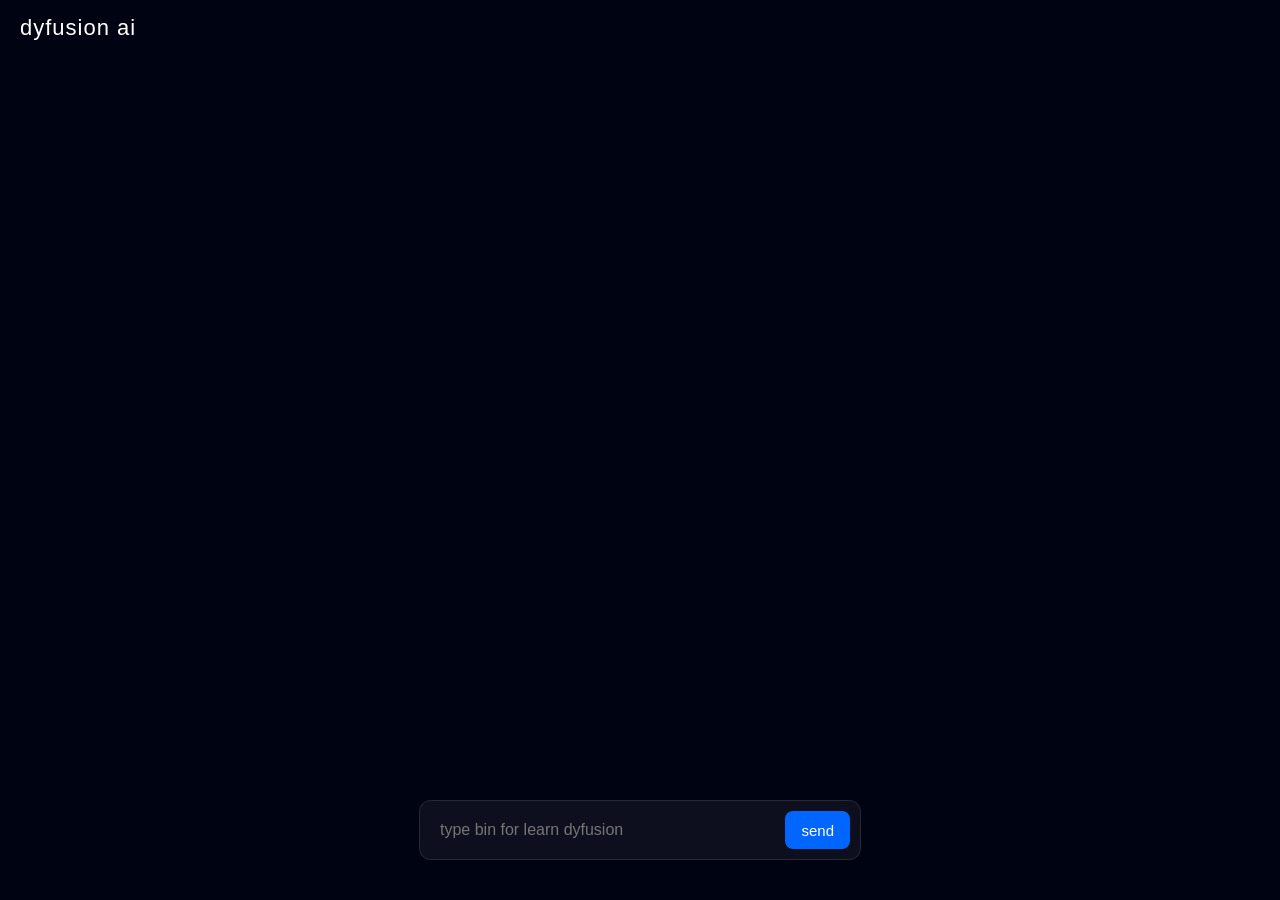
==== index.html @ c2d2248a "Update index.html" ====
<!DOCTYPE html>
<html lang="ru">
<head>
  <meta charset="UTF-8">
  <title>dyfusion</title>
  <style>
    html, body {
      margin: 0;
      height: 100%;
      background-color: #000312;
      overflow: hidden;
      font-family: 'Inter', sans-serif;
      color: white;
    }
    #logo {
      position: absolute;
      top: 15px;
      left: 20px;
      font-size: 22px;
      letter-spacing: 1px;
      color: #fff;
      user-select: none;
    }
    #scene-container {
      width: 100%;
      height: 70%;
      display: flex;
      justify-content: center;
      align-items: center;
    }
    #chatbox {
      position: absolute;
      bottom: 40px;
      left: 50%;
      transform: translateX(-50%);
      width: 420px;
      background: rgba(255,255,255,0.05);
      border: 1px solid rgba(255,255,255,0.1);
      border-radius: 12px;
      padding: 10px;
      display: flex;
      justify-content: space-between;
      backdrop-filter: blur(8px);
    }
    #chatbox input {
      flex: 1;
      background: transparent;
      border: none;
      outline: none;
      color: white;
      font-size: 16px;
      padding: 10px;
    }
    #chatbox button {
      background: #0066ff;
      border: none;
      border-radius: 8px;
      color: white;
      padding: 10px 16px;
      font-size: 15px;
      cursor: pointer;
      transition: background 0.2s;
    }
    #chatbox button:hover {
      background: #3385ff;
    }
  </style>
</head>
<body>
  <div id="logo">dyfusion ai</div>
  <div id="scene-container"></div>

  <div id="chatbox">
    <input id="userInput" type="text" placeholder="type bin for learn dyfusion"/>
    <button id="sendBtn">send</button>
  </div>

<script type="module">

let sendClicks = 0;

import * as THREE from "https://cdn.skypack.dev/three@0.136.0";

const container = document.getElementById('scene-container');
const scene = new THREE.Scene();

const camera = new THREE.PerspectiveCamera(
  45,
  window.innerWidth / (window.innerHeight * 0.7),
  0.1,
  1000
);
camera.position.z = 3;

const renderer = new THREE.WebGLRenderer({ antialias: true, alpha: true });
renderer.setSize(window.innerWidth, window.innerHeight * 0.7);
renderer.setPixelRatio(window.devicePixelRatio);
container.appendChild(renderer.domElement);

const sphereGeometry = new THREE.SphereGeometry(1, 64, 64);
const sphereMaterial = new THREE.MeshPhongMaterial({
  color: 0x2222ff,
  emissive: 0x111133,
  shininess: 80,
  specular: 0xffffff,
  transparent: true,
  opacity: 0.0,
  side: THREE.DoubleSide
});

const sphere = new THREE.Mesh(sphereGeometry, sphereMaterial);
scene.add(sphere);

const pointsGroup = new THREE.Group();
const colors = [0xff3333, 0xffcc33, 0x33ff66, 0x3399ff];
const pointGeom = new THREE.SphereGeometry(0.03, 8, 8);

for (let i = 0; i < 300; i++) {
  const phi = Math.random() * Math.PI;
  const theta = Math.random() * Math.PI * 2;
  const x = Math.sin(phi) * Math.cos(theta);
  const y = Math.sin(phi) * Math.sin(theta);
  const z = Math.cos(phi);
  const color = colors[Math.floor(Math.random() * colors.length)];
  const p = new THREE.Mesh(pointGeom, new THREE.MeshBasicMaterial({ color }));
  const radius = 1.02;
  p.position.set(x * radius, y * radius, z * radius);
  pointsGroup.add(p);
}
scene.add(pointsGroup);

scene.add(new THREE.PointLight(0xffffff, 1.5).position.set(2,3,4));
scene.add(new THREE.AmbientLight(0x404040));

function animate() {
  requestAnimationFrame(animate);
  sphere.rotation.y += 0.005;
  pointsGroup.rotation.y += 0.005;
  pointsGroup.rotation.x += 0.002;
  renderer.render(scene, camera);
}
animate();

window.addEventListener('resize', () => {
  camera.aspect = window.innerWidth / (window.innerHeight * 0.7);
  camera.updateProjectionMatrix();
  renderer.setSize(window.innerWidth, window.innerHeight * 0.7);
});


function chooseRandom(arr) {
  return arr[Math.floor(Math.random() * arr.length)];
}

const SEP = '\u0001';


class MarkovChain {
  constructor(stateSize = 8) {
    this.stateSize = stateSize;
    this.transitions = new Map();
    this.state = null;
  }
  tupleify(text) {
    if (this.stateSize >= text.length) throw new Error();
    const out = [];
    for (let i = 0; i <= text.length - this.stateSize - 1; i++) {
      const chunk = text.slice(i, i + this.stateSize + 1);
      const state = chunk.slice(0, -1);
      const next  = chunk.slice(1);
      out.push([state, next]);
    }
    return out;
  }
  update(text) {
    for (const [s, nxt] of this.tupleify(text)) {
      const k = String(s);
      if (!this.transitions.has(k)) this.transitions.set(k, []);
      this.transitions.get(k).push(nxt);
    }
  }
  next() {
    let possible;
    if (!this.state || !this.transitions.has(String(this.state)))
      possible = Array.from(this.transitions.keys());
    else
      possible = this.transitions.get(String(this.state));
    const chosen = chooseRandom(possible);
    if (!chosen) return null;
    this.state = chosen;
    return this.state.slice(-1);
  }
  generate(prompt = "", outputLength = 50) {
    if (this.transitions.size === 0) return "";
    if (prompt && prompt.length <= this.stateSize) {
      const matches = Array.from(this.transitions.keys()).filter(k => k.includes(prompt));
      this.state = matches.length ? chooseRandom(matches) : chooseRandom(Array.from(this.transitions.keys()));
    } else if (prompt) {
      this.state = prompt.slice(-this.stateSize);
    } else {
      this.state = chooseRandom(Array.from(this.transitions.keys()));
    }
    let out = prompt;
    const steps = outputLength - out.length;
    for (let i = 0; i < steps; i++) {
      const ch = this.next();
      if (!ch) break;
      out += ch;
    }
    return out;
  }
}


class WordMarkovChain extends MarkovChain {
  constructor(stateSize = 2) { super(stateSize); }
  tokenize(text) {
    const tokens = [];
    let cur = "";
    for (let ch of text) {
      if (ch === " " || ch === "\t") {
        if (cur) tokens.push(cur), cur = "";
      } else if (ch === "\n") {
        if (cur) tokens.push(cur), cur = "";
        tokens.push("\n");
      } else if (".,:;?!".includes(ch)) {
        if (cur) tokens.push(cur), cur = "";
        tokens.push(ch);
      } else {
        cur += ch;
      }
    }
    if (cur) tokens.push(cur);
    return tokens;
  }
  tupleify(text) {
    const words = this.tokenize(text);
    if (this.stateSize >= words.length) throw new Error();
    const out = [];
    for (let i = 0; i <= words.length - this.stateSize - 1; i++) {
      const state = words.slice(i, i + this.stateSize).join(SEP);
      const next  = words.slice(i + 1, i + this.stateSize + 1).join(SEP);
      out.push([state, next]);
    }
    return out;
  }
  update(text) {
    const tuples = this.tupleify(text);
    for (const [s, nxt] of tuples) {
      if (!this.transitions.has(s)) this.transitions.set(s, []);
      this.transitions.get(s).push(nxt);
    }
  }
  next() {
    let possible;
    if (!this.state || !this.transitions.has(this.state))
      possible = Array.from(this.transitions.keys());
    else
      possible = this.transitions.get(this.state);
    const chosen = chooseRandom(possible);
    if (!chosen) return null;
    this.state = chosen;
    const arr = chosen.split(SEP);
    return arr[arr.length - 1];
  }
  generate(prompt = "", outputLength = 50) {
    const tokens = prompt ? this.tokenize(prompt) : [];
    if (!tokens.length)
      this.state = chooseRandom(Array.from(this.transitions.keys()));
    else if (tokens.length <= this.stateSize) {
      const matches = Array.from(this.transitions.keys()).filter(k => {
        const arr = k.split(SEP);
        return arr.slice(0, tokens.length).join(" ") === tokens.join(" ");
      });
      this.state = matches.length ? chooseRandom(matches) : chooseRandom(Array.from(this.transitions.keys()));
    } else {
      this.state = tokens.slice(-this.stateSize).join(SEP);
    }
    const outTokens = [...tokens];
    for (let i = 0; i < outputLength; i++) {
      const next = this.next();
      if (!next) break;
      outTokens.push(next);
    }
    return outTokens.join(" ").replace(/\s+([.,:;?!])/g, '$1');
  }
}

function generate(opts = {}) {
  const {
    mode = "char",
    stateSize = (mode === "word" ? 2 : 8),
    prompt = "",
    text = "",
    outputLength = 50
  } = opts;
  if (!text) return "not found";
  let model;
  try {
    model = mode === "word" ? new WordMarkovChain(stateSize) : new MarkovChain(stateSize);
    model.update(text);
  } catch {
    let s = Math.min(4, Math.max(1, Math.floor(text.length / 3)));
    while (s > 0) {
      try {
        model = mode === "word" ? new WordMarkovChain(s) : new MarkovChain(s);
        model.update(text);
        break;
      } catch {
        s--;
      }
    }
    if (!model) return "Error: too short.";
  }
  return model.generate(prompt, outputLength);
}


async function get_info(topic) {
  const lang = /[а-яё]/i.test(topic) ? "ru" : "en";

  const url =
    "https://" + lang + ".wikipedia.org/w/api.php" +
    "?action=parse&page=" + encodeURIComponent(topic) +
    "&prop=text&format=json&formatversion=2&origin=*";

  try {
    const res = await fetch(url);
    const json = await res.json();
    if (!json.parse || !json.parse.text) return "";
    const div = document.createElement("div");
    div.innerHTML = json.parse.text;
    div.querySelectorAll("table, sup, .reference, .navbox, .infobox, style, script")
      .forEach(n => n.remove());
    const nodes = div.querySelectorAll("p, h1, h2, h3, h4");
    const parts = [];
    nodes.forEach(n => {
      const text = n.textContent.trim().replace(/\[\d+\]/g, "");
      if (text) parts.push(text + "\n");
    });
    return parts.join("\n");
  } catch {
    return "";
  }
}


document.getElementById('sendBtn').addEventListener('click', async () => {
  sendClicks++;
  if (sendClicks === 2) {
    location.reload();
    return;
  }

  const userText = document.getElementById('userInput').value.trim();
  if (!userText) return;
  if (userText==='bin') window.open('bin.html')
  renderer.setAnimationLoop(null);
  renderer.domElement.remove();

  const dialog = document.createElement('div');
  dialog.style.width = "80%";
  dialog.style.maxWidth = "600px";
  dialog.style.margin = "0 auto";
  dialog.style.marginTop = "10vh";
  dialog.style.background = "rgba(255,255,255,0.05)";
  dialog.style.border = "1px solid rgba(255,255,255,0.1)";
  dialog.style.borderRadius = "15px";
  dialog.style.padding = "20px";
  dialog.style.color = "white";
  dialog.style.fontSize = "18px";
  dialog.style.lineHeight = "1.6";
  dialog.style.whiteSpace = "pre-line";
  dialog.textContent = "loading \"" + userText + "\" ...\n\n";
  container.appendChild(dialog);

  const wiki = await get_info(userText);

  if (!wiki) {
    dialog.textContent += "not found";
    return;
  }

  const generated = generate({
    mode: "word",
    text: wiki,
    prompt: "",
    outputLength: 50
  });

  dialog.textContent = userText + "\n\n" + generated;
});

</script>
</body>
</html>
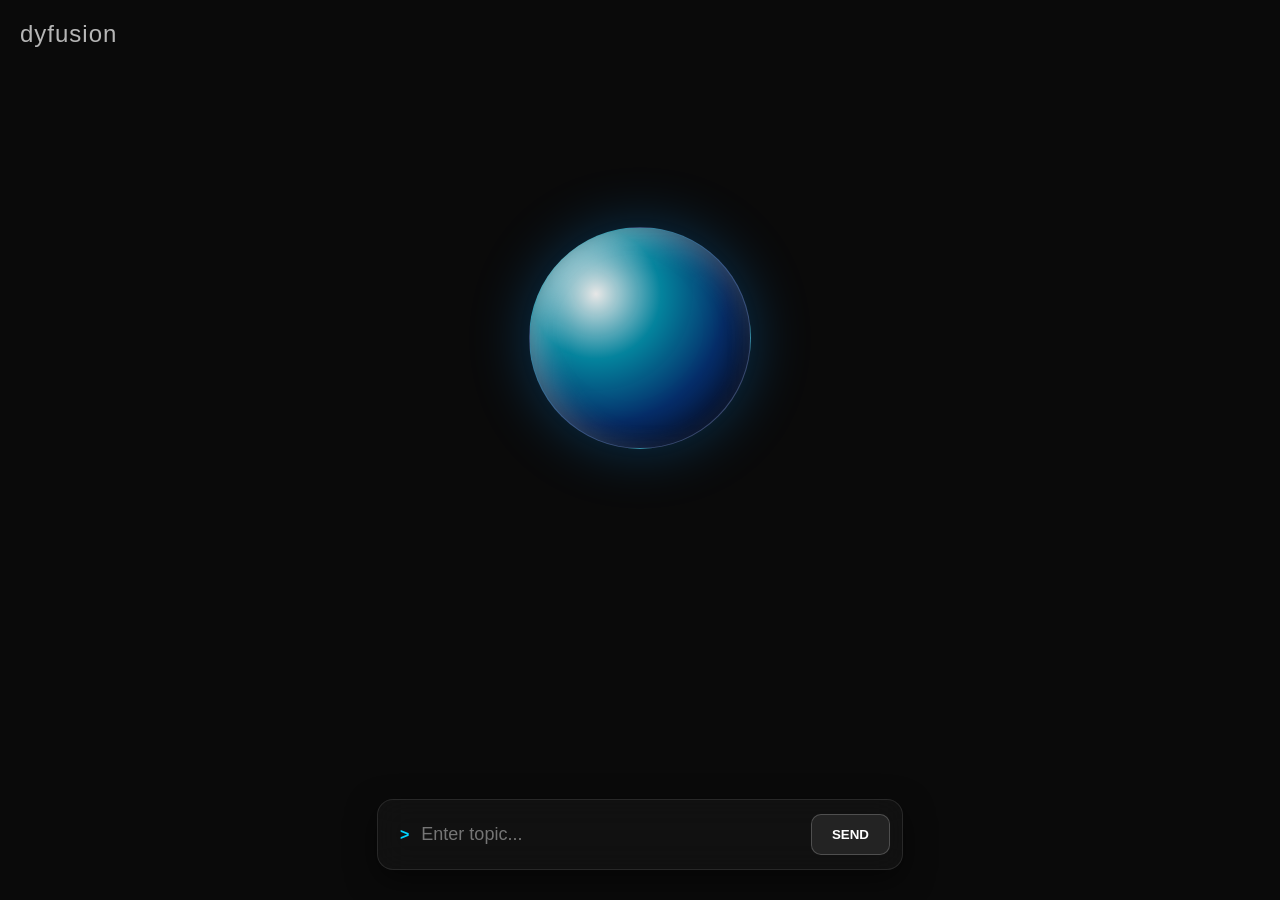
==== commit df9b89b8: "Update index.html the really massive update of dyfusion   a lot of new functions   now with sear" ====
--- a/index.html
+++ b/index.html
@@ -1,396 +1,271 @@
 <!DOCTYPE html>
-<html lang="ru">
+<html lang="en">
 <head>
-  <meta charset="UTF-8">
-  <title>dyfusion</title>
-  <style>
-    html, body {
-      margin: 0;
-      height: 100%;
-      background-color: #000312;
-      overflow: hidden;
-      font-family: 'Inter', sans-serif;
-      color: white;
-    }
-    #logo {
-      position: absolute;
-      top: 15px;
-      left: 20px;
-      font-size: 22px;
-      letter-spacing: 1px;
-      color: #fff;
-      user-select: none;
-    }
-    #scene-container {
-      width: 100%;
-      height: 70%;
-      display: flex;
-      justify-content: center;
-      align-items: center;
-    }
-    #chatbox {
-      position: absolute;
-      bottom: 40px;
-      left: 50%;
-      transform: translateX(-50%);
-      width: 420px;
-      background: rgba(255,255,255,0.05);
-      border: 1px solid rgba(255,255,255,0.1);
-      border-radius: 12px;
-      padding: 10px;
-      display: flex;
-      justify-content: space-between;
-      backdrop-filter: blur(8px);
-    }
-    #chatbox input {
-      flex: 1;
-      background: transparent;
-      border: none;
-      outline: none;
-      color: white;
-      font-size: 16px;
-      padding: 10px;
-    }
-    #chatbox button {
-      background: #0066ff;
-      border: none;
-      border-radius: 8px;
-      color: white;
-      padding: 10px 16px;
-      font-size: 15px;
-      cursor: pointer;
-      transition: background 0.2s;
-    }
-    #chatbox button:hover {
-      background: #3385ff;
-    }
-  </style>
+<meta charset="UTF-8">
+<meta name="viewport" content="width=device-width, initial-scale=1.0">
+<title>dyfusion</title>
+<style>
+html, body {
+    margin: 0;
+    height: 100%;
+    background-color: #0a0a0a; 
+    overflow: hidden;
+    font-family: 'Inter', sans-serif;
+    color: white;
+}
+#logo {
+    position: absolute;
+    top: 20px;
+    left: 20px;
+    font-size: 24px;
+    letter-spacing: 1px;
+    user-select: none;
+    z-index: 10;
+}
+#logo a {
+    color: rgba(255, 255, 255, 0.7);
+    text-decoration: none;
+    transition: color 0.3s;
+}
+#logo a:hover {
+    color: #00d4ff;
+}
+#scene-container {
+    width: 100%;
+    height: 75%;
+    display: flex;
+    justify-content: center;
+    align-items: center;
+    position: relative;
+    overflow: hidden;
+}
+#dom-sphere {
+    width: 220px;
+    height: 220px;
+    background: radial-gradient(circle at 30% 30%, 
+                rgba(255, 255, 255, 0.9) 0%, 
+                rgba(0, 212, 255, 0.6) 30%, 
+                rgba(0, 102, 255, 0.4) 60%, 
+                rgba(0, 0, 150, 0.2) 100%);
+    border-radius: 50%;
+    box-shadow: 0 0 60px rgba(0, 149, 255, 0.3),
+                inset -10px -10px 30px rgba(0, 0, 0, 0.5),
+                inset 10px 10px 30px rgba(255, 255, 255, 0.4);
+    backdrop-filter: blur(15px);
+    border: 1px solid rgba(255, 255, 255, 0.2);
+    animation: liquid 8s infinite ease-in-out;
+}
+@keyframes liquid {
+    0%, 100% { border-radius: 50% 50% 50% 50%; transform: scale(1); }
+    33% { border-radius: 40% 60% 55% 45%; transform: scale(1.05); }
+    66% { border-radius: 60% 40% 45% 55%; transform: scale(0.95); }
+}
+#chatbox {
+    position: absolute;
+    bottom: 30px;
+    left: 50%;
+    transform: translateX(-50%);
+    width: 90%;
+    max-width: 500px;
+    background: rgba(255, 255, 255, 0.03);
+    border: 1px solid rgba(255, 255, 255, 0.1);
+    border-radius: 16px;
+    padding: 12px;
+    display: flex;
+    align-items: center;
+    backdrop-filter: blur(15px);
+    box-shadow: 0 10px 30px rgba(0,0,0,0.5);
+    z-index: 20;
+}
+#chatbox::before {
+    content: '>';
+    margin-left: 10px;
+    color: #00d4ff;
+    font-weight: bold;
+}
+#chatbox input {
+    flex: 1;
+    background: transparent;
+    border: none;
+    outline: none;
+    color: white;
+    font-size: 18px;
+    padding: 12px;
+}
+#chatbox button {
+    background: rgba(255, 255, 255, 0.08);
+    border: 1px solid rgba(255, 255, 255, 0.2);
+    border-radius: 10px;
+    color: white;
+    padding: 12px 20px;
+    cursor: pointer;
+    font-weight: 600;
+    text-transform: uppercase;
+}
+.dialog-box {
+    width: 90%;
+    max-width: 650px;
+    max-height: 60vh;
+    margin-top: -100px;
+    background: rgba(255, 255, 255, 0.05);
+    border: 1px solid rgba(255, 255, 255, 0.15);
+    border-radius: 24px;
+    padding: 30px;
+    color: #f0f0f0;
+    font-size: 18px;
+    line-height: 1.8;
+    white-space: pre-wrap; 
+    backdrop-filter: blur(25px);
+    overflow-y: auto;
+    animation: slideUp 0.7s ease forwards;
+}
+.dialog-box::-webkit-scrollbar {
+    width: 6px;
+}
+.dialog-box::-webkit-scrollbar-thumb {
+    background: rgba(255, 255, 255, 0.2);
+    border-radius: 10px;
+}
+@keyframes slideUp {
+    from { opacity: 0; transform: translateY(60px); }
+    to { opacity: 1; transform: translateY(0); }
+}
+.wiki-btn {
+    display: inline-block;
+    background: rgba(255, 255, 255, 0.1);
+    border: 1px solid rgba(255, 255, 255, 0.2);
+    color: #fff !important;
+    text-decoration: none;
+    padding: 10px 20px;
+    border-radius: 12px;
+    font-size: 15px;
+    margin-bottom: 20px;
+}
+@media (max-width: 600px) {
+    #dom-sphere { width: 180px; height: 180px; }
+    .dialog-box { padding: 20px; font-size: 16px; max-height: 55vh; }
+}
+</style>
 </head>
 <body>
-  <div id="logo">dyfusion ai</div>
-  <div id="scene-container"></div>
-
-  <div id="chatbox">
-    <input id="userInput" type="text" placeholder="type bin for learn dyfusion"/>
+<div id="logo"><a href="https://perlch.github.io">dyfusion</a></div>
+<div id="scene-container">
+    <div id="dom-sphere"></div>
+</div>
+<div id="chatbox">
+    <input id="userInput" type="text" placeholder="Enter topic..." />
     <button id="sendBtn">send</button>
-  </div>
-
+</div>
 <script type="module">
-
 let sendClicks = 0;
-
-import * as THREE from "https://cdn.skypack.dev/three@0.136.0";
-
-const container = document.getElementById('scene-container');
-const scene = new THREE.Scene();
-
-const camera = new THREE.PerspectiveCamera(
-  45,
-  window.innerWidth / (window.innerHeight * 0.7),
-  0.1,
-  1000
-);
-camera.position.z = 3;
-
-const renderer = new THREE.WebGLRenderer({ antialias: true, alpha: true });
-renderer.setSize(window.innerWidth, window.innerHeight * 0.7);
-renderer.setPixelRatio(window.devicePixelRatio);
-container.appendChild(renderer.domElement);
-
-const sphereGeometry = new THREE.SphereGeometry(1, 64, 64);
-const sphereMaterial = new THREE.MeshPhongMaterial({
-  color: 0x2222ff,
-  emissive: 0x111133,
-  shininess: 80,
-  specular: 0xffffff,
-  transparent: true,
-  opacity: 0.0,
-  side: THREE.DoubleSide
-});
-
-const sphere = new THREE.Mesh(sphereGeometry, sphereMaterial);
-scene.add(sphere);
-
-const pointsGroup = new THREE.Group();
-const colors = [0xff3333, 0xffcc33, 0x33ff66, 0x3399ff];
-const pointGeom = new THREE.SphereGeometry(0.03, 8, 8);
-
-for (let i = 0; i < 300; i++) {
-  const phi = Math.random() * Math.PI;
-  const theta = Math.random() * Math.PI * 2;
-  const x = Math.sin(phi) * Math.cos(theta);
-  const y = Math.sin(phi) * Math.sin(theta);
-  const z = Math.cos(phi);
-  const color = colors[Math.floor(Math.random() * colors.length)];
-  const p = new THREE.Mesh(pointGeom, new THREE.MeshBasicMaterial({ color }));
-  const radius = 1.02;
-  p.position.set(x * radius, y * radius, z * radius);
-  pointsGroup.add(p);
-}
-scene.add(pointsGroup);
-
-scene.add(new THREE.PointLight(0xffffff, 1.5).position.set(2,3,4));
-scene.add(new THREE.AmbientLight(0x404040));
-
-function animate() {
-  requestAnimationFrame(animate);
-  sphere.rotation.y += 0.005;
-  pointsGroup.rotation.y += 0.005;
-  pointsGroup.rotation.x += 0.002;
-  renderer.render(scene, camera);
-}
-animate();
-
-window.addEventListener('resize', () => {
-  camera.aspect = window.innerWidth / (window.innerHeight * 0.7);
-  camera.updateProjectionMatrix();
-  renderer.setSize(window.innerWidth, window.innerHeight * 0.7);
-});
-
-
-function chooseRandom(arr) {
-  return arr[Math.floor(Math.random() * arr.length)];
-}
-
 const SEP = '\u0001';
 
-
-class MarkovChain {
-  constructor(stateSize = 8) {
-    this.stateSize = stateSize;
-    this.transitions = new Map();
-    this.state = null;
-  }
-  tupleify(text) {
-    if (this.stateSize >= text.length) throw new Error();
-    const out = [];
-    for (let i = 0; i <= text.length - this.stateSize - 1; i++) {
-      const chunk = text.slice(i, i + this.stateSize + 1);
-      const state = chunk.slice(0, -1);
-      const next  = chunk.slice(1);
-      out.push([state, next]);
-    }
-    return out;
-  }
-  update(text) {
-    for (const [s, nxt] of this.tupleify(text)) {
-      const k = String(s);
-      if (!this.transitions.has(k)) this.transitions.set(k, []);
-      this.transitions.get(k).push(nxt);
-    }
-  }
-  next() {
-    let possible;
-    if (!this.state || !this.transitions.has(String(this.state)))
-      possible = Array.from(this.transitions.keys());
-    else
-      possible = this.transitions.get(String(this.state));
-    const chosen = chooseRandom(possible);
-    if (!chosen) return null;
-    this.state = chosen;
-    return this.state.slice(-1);
-  }
-  generate(prompt = "", outputLength = 50) {
-    if (this.transitions.size === 0) return "";
-    if (prompt && prompt.length <= this.stateSize) {
-      const matches = Array.from(this.transitions.keys()).filter(k => k.includes(prompt));
-      this.state = matches.length ? chooseRandom(matches) : chooseRandom(Array.from(this.transitions.keys()));
-    } else if (prompt) {
-      this.state = prompt.slice(-this.stateSize);
-    } else {
-      this.state = chooseRandom(Array.from(this.transitions.keys()));
-    }
-    let out = prompt;
-    const steps = outputLength - out.length;
-    for (let i = 0; i < steps; i++) {
-      const ch = this.next();
-      if (!ch) break;
-      out += ch;
-    }
-    return out;
-  }
-}
-
-
-class WordMarkovChain extends MarkovChain {
-  constructor(stateSize = 2) { super(stateSize); }
-  tokenize(text) {
-    const tokens = [];
-    let cur = "";
-    for (let ch of text) {
-      if (ch === " " || ch === "\t") {
-        if (cur) tokens.push(cur), cur = "";
-      } else if (ch === "\n") {
-        if (cur) tokens.push(cur), cur = "";
-        tokens.push("\n");
-      } else if (".,:;?!".includes(ch)) {
-        if (cur) tokens.push(cur), cur = "";
-        tokens.push(ch);
-      } else {
-        cur += ch;
-      }
-    }
-    if (cur) tokens.push(cur);
-    return tokens;
-  }
-  tupleify(text) {
-    const words = this.tokenize(text);
-    if (this.stateSize >= words.length) throw new Error();
-    const out = [];
-    for (let i = 0; i <= words.length - this.stateSize - 1; i++) {
-      const state = words.slice(i, i + this.stateSize).join(SEP);
-      const next  = words.slice(i + 1, i + this.stateSize + 1).join(SEP);
-      out.push([state, next]);
-    }
-    return out;
-  }
-  update(text) {
-    const tuples = this.tupleify(text);
-    for (const [s, nxt] of tuples) {
-      if (!this.transitions.has(s)) this.transitions.set(s, []);
-      this.transitions.get(s).push(nxt);
-    }
-  }
-  next() {
-    let possible;
-    if (!this.state || !this.transitions.has(this.state))
-      possible = Array.from(this.transitions.keys());
-    else
-      possible = this.transitions.get(this.state);
-    const chosen = chooseRandom(possible);
-    if (!chosen) return null;
-    this.state = chosen;
-    const arr = chosen.split(SEP);
-    return arr[arr.length - 1];
-  }
-  generate(prompt = "", outputLength = 50) {
-    const tokens = prompt ? this.tokenize(prompt) : [];
-    if (!tokens.length)
-      this.state = chooseRandom(Array.from(this.transitions.keys()));
-    else if (tokens.length <= this.stateSize) {
-      const matches = Array.from(this.transitions.keys()).filter(k => {
-        const arr = k.split(SEP);
-        return arr.slice(0, tokens.length).join(" ") === tokens.join(" ");
-      });
-      this.state = matches.length ? chooseRandom(matches) : chooseRandom(Array.from(this.transitions.keys()));
-    } else {
-      this.state = tokens.slice(-this.stateSize).join(SEP);
-    }
-    const outTokens = [...tokens];
-    for (let i = 0; i < outputLength; i++) {
-      const next = this.next();
-      if (!next) break;
-      outTokens.push(next);
-    }
-    return outTokens.join(" ").replace(/\s+([.,:;?!])/g, '$1');
-  }
-}
-
-function generate(opts = {}) {
-  const {
-    mode = "char",
-    stateSize = (mode === "word" ? 2 : 8),
-    prompt = "",
-    text = "",
-    outputLength = 50
-  } = opts;
-  if (!text) return "not found";
-  let model;
-  try {
-    model = mode === "word" ? new WordMarkovChain(stateSize) : new MarkovChain(stateSize);
-    model.update(text);
-  } catch {
-    let s = Math.min(4, Math.max(1, Math.floor(text.length / 3)));
-    while (s > 0) {
-      try {
-        model = mode === "word" ? new WordMarkovChain(s) : new MarkovChain(s);
-        model.update(text);
-        break;
-      } catch {
-        s--;
-      }
-    }
-    if (!model) return "Error: too short.";
-  }
-  return model.generate(prompt, outputLength);
-}
-
+class WordMarkovChain {
+    constructor(stateSize = 2) {
+        this.stateSize = stateSize;
+        this.transitions = new Map();
+        this.state = null;
+    }
+    tokenize(text) {
+        const tokens = [];
+        let cur = "";
+        for (let ch of text) {
+            if (ch === ' ' || ch === "\t") { if (cur) tokens.push(cur), cur = ""; }
+            else if (ch === "\n") { if (cur) tokens.push(cur), cur = ""; tokens.push("\n"); }
+            else if (".,:;?!".includes(ch)) { if (cur) tokens.push(cur), cur = ""; tokens.push(ch); }
+            else { cur += ch; }
+        }
+        if (cur) tokens.push(cur);
+        return tokens;
+    }
+    update(text) {
+        const words = this.tokenize(text);
+        if (this.stateSize >= words.length) return;
+        for (let i = 0; i <= words.length - this.stateSize - 1; i++) {
+            const s = words.slice(i, i + this.stateSize).join(SEP);
+            const nxt = words.slice(i + 1, i + this.stateSize + 1).join(SEP);
+            if (!this.transitions.has(s)) this.transitions.set(s, []);
+            this.transitions.get(s).push(nxt);
+        }
+    }
+    generate(length = 150) {
+        const keys = Array.from(this.transitions.keys());
+        if (!keys.length) return "";
+        this.state = keys[Math.floor(Math.random() * keys.length)];
+        const out = [this.state.split(SEP)[0]];
+        for (let i = 0; i < length; i++) {
+            const possible = this.transitions.get(this.state);
+            if (!possible) break;
+            this.state = possible[Math.floor(Math.random() * possible.length)];
+            out.push(this.state.split(SEP).pop());
+        }
+        return out.join(" ").replace(/\s+([.,:;?!])/g, '$1').replace(/\n /g, "\n");
+    }
+}
 
 async function get_info(topic) {
-  const lang = /[а-яё]/i.test(topic) ? "ru" : "en";
-
-  const url =
-    "https://" + lang + ".wikipedia.org/w/api.php" +
-    "?action=parse&page=" + encodeURIComponent(topic) +
-    "&prop=text&format=json&formatversion=2&origin=*";
-
-  try {
-    const res = await fetch(url);
-    const json = await res.json();
-    if (!json.parse || !json.parse.text) return "";
-    const div = document.createElement("div");
-    div.innerHTML = json.parse.text;
-    div.querySelectorAll("table, sup, .reference, .navbox, .infobox, style, script")
-      .forEach(n => n.remove());
-    const nodes = div.querySelectorAll("p, h1, h2, h3, h4");
-    const parts = [];
-    nodes.forEach(n => {
-      const text = n.textContent.trim().replace(/\[\d+\]/g, "");
-      if (text) parts.push(text + "\n");
-    });
-    return parts.join("\n");
-  } catch {
-    return "";
-  }
-}
-
-
-document.getElementById('sendBtn').addEventListener('click', async () => {
-  sendClicks++;
-  if (sendClicks === 2) {
-    location.reload();
-    return;
-  }
-
-  const userText = document.getElementById('userInput').value.trim();
-  if (!userText) return;
-  if (userText==='bin') window.open('bin.html')
-  renderer.setAnimationLoop(null);
-  renderer.domElement.remove();
-
-  const dialog = document.createElement('div');
-  dialog.style.width = "80%";
-  dialog.style.maxWidth = "600px";
-  dialog.style.margin = "0 auto";
-  dialog.style.marginTop = "10vh";
-  dialog.style.background = "rgba(255,255,255,0.05)";
-  dialog.style.border = "1px solid rgba(255,255,255,0.1)";
-  dialog.style.borderRadius = "15px";
-  dialog.style.padding = "20px";
-  dialog.style.color = "white";
-  dialog.style.fontSize = "18px";
-  dialog.style.lineHeight = "1.6";
-  dialog.style.whiteSpace = "pre-line";
-  dialog.textContent = "loading \"" + userText + "\" ...\n\n";
-  container.appendChild(dialog);
-
-  const wiki = await get_info(userText);
-
-  if (!wiki) {
-    dialog.textContent += "not found";
-    return;
-  }
-
-  const generated = generate({
-    mode: "word",
-    text: wiki,
-    prompt: "",
-    outputLength: 50
-  });
-
-  dialog.textContent = userText + "\n\n" + generated;
-});
-
+    const lang = /([а-яё])/i.test(topic) ? "ru": "en";
+    try {
+        let res = await fetch(`https://${lang}.wikipedia.org/w/api.php?action=parse&page=${encodeURIComponent(topic)}&prop=text&format=json&formatversion=2&origin=*`);
+        let json = await res.json();
+        if (!json.parse) {
+            const sRes = await fetch(`https://${lang}.wikipedia.org/w/api.php?action=query&list=search&srsearch=${encodeURIComponent(topic)}&format=json&origin=*`);
+            const sJson = await sRes.json();
+            if (sJson.query?.search?.length > 0) {
+                const title = sJson.query.search[0].title;
+                res = await fetch(`https://${lang}.wikipedia.org/w/api.php?action=parse&page=${encodeURIComponent(title)}&prop=text&format=json&formatversion=2&origin=*`);
+                json = await res.json();
+                return { text: parse(json.parse.text), title };
+            }
+            return null;
+        }
+        return { text: parse(json.parse.text), title: topic };
+    } catch { return null; }
+}
+
+function parse(html) {
+    const d = document.createElement("div");
+    d.innerHTML = html;
+    d.querySelectorAll("table, sup, style, script, .navbox").forEach(n => n.remove());
+    return Array.from(d.querySelectorAll("p")).map(p => p.textContent).join("\n");
+}
+
+async function start() {
+    sendClicks++;
+    if (sendClicks === 2) { location.reload(); return; }
+    const val = document.getElementById('userInput').value.trim();
+    if (!val) return;
+    document.getElementById('sendBtn').textContent = 'reset';
+    const sphere = document.getElementById('dom-sphere');
+    if (sphere) {
+        sphere.style.transition = "all 0.5s ease";
+        sphere.style.opacity = "0";
+        setTimeout(() => sphere.remove(), 500);
+    }
+    const container = document.getElementById('scene-container');
+    const dialog = document.createElement('div');
+    dialog.className = 'dialog-box';
+    dialog.textContent = `Searching for "${val}"...`;
+    container.appendChild(dialog);
+    const result = await get_info(val);
+    if (!result) { dialog.textContent = "No matches found."; return; }
+    const mc = new WordMarkovChain(2);
+    mc.update(result.text);
+    dialog.innerHTML = '';
+    const lang = /([а-яё])/i.test(result.title) ? "ru": "en";
+    const btn = document.createElement('a');
+    btn.className = 'wiki-btn';
+    btn.href = `https://${lang}.wikipedia.org/wiki/${encodeURIComponent(result.title)}`;
+    btn.target = "_blank";
+    btn.textContent = `🔗 Source: ${result.title}`;
+    const txt = document.createElement('div');
+    txt.textContent = `${result.title.toUpperCase()}\n\n${mc.generate(200)}`;
+    dialog.appendChild(btn);
+    dialog.appendChild(txt);
+}
+
+document.getElementById('sendBtn').addEventListener('click', start);
+document.getElementById('userInput').addEventListener('keypress', (e) => { if(e.key === 'Enter') start(); });
 </script>
 </body>
 </html>
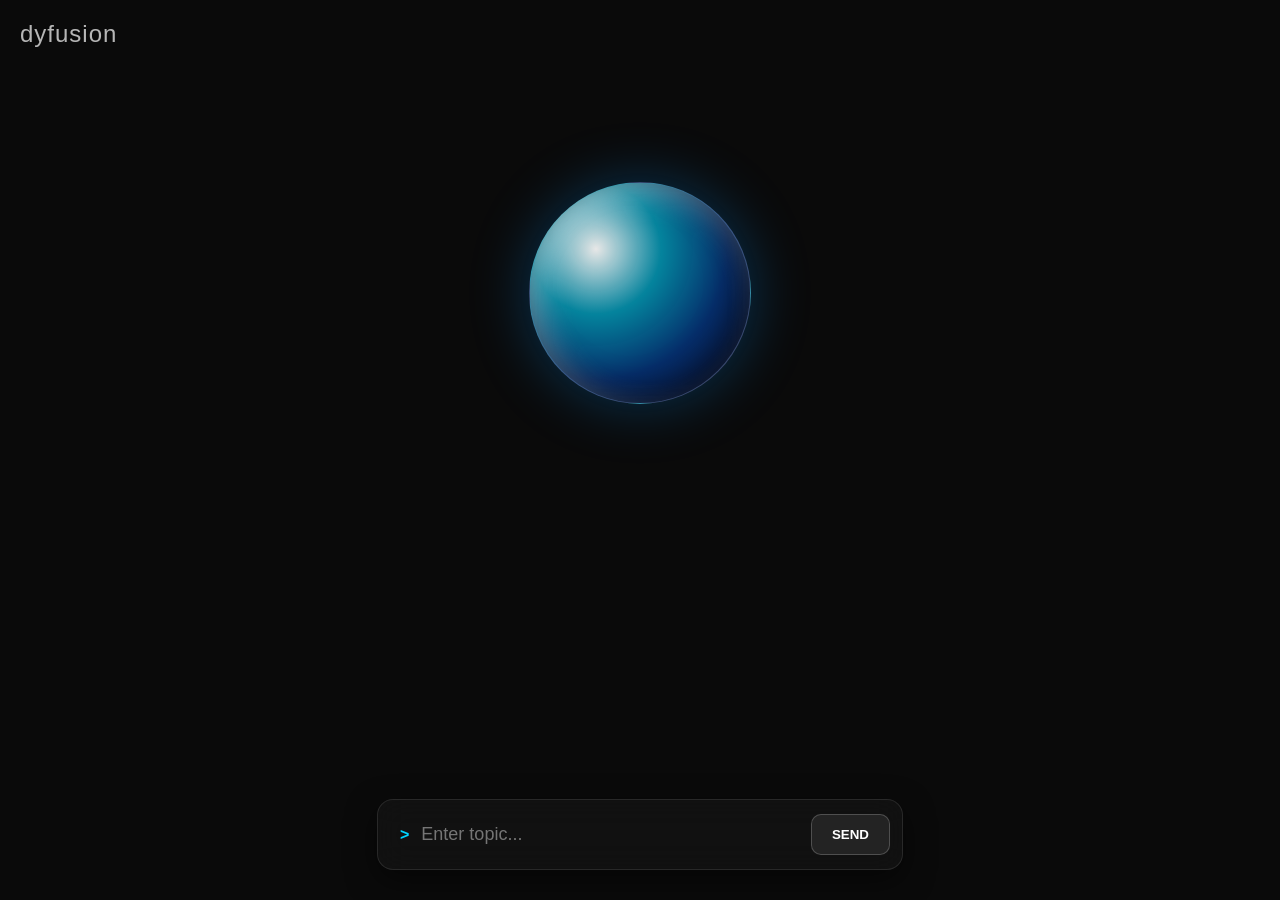
==== commit d4a9dd45: "Update index.html commit of all time" ====
--- a/index.html
+++ b/index.html
@@ -32,7 +32,7 @@
 }
 #scene-container {
     width: 100%;
-    height: 75%;
+    height: 65%;
     display: flex;
     justify-content: center;
     align-items: center;
@@ -148,7 +148,7 @@
 </style>
 </head>
 <body>
-<div id="logo"><a href="https://perlch.github.io">dyfusion</a></div>
+<div id="logo"><a href="https://perlch.github.io/dyfusion">dyfusion</a></div>
 <div id="scene-container">
     <div id="dom-sphere"></div>
 </div>
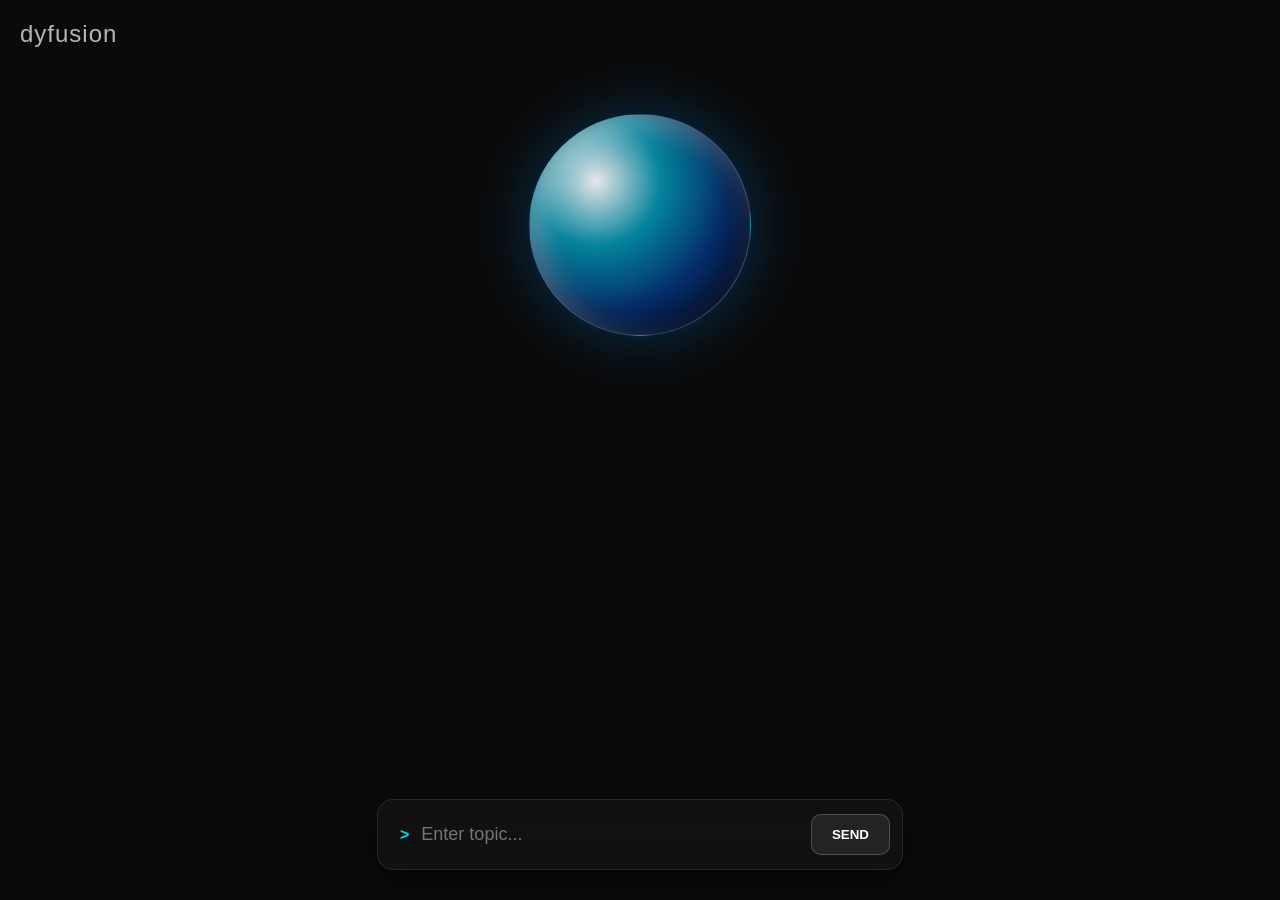
==== commit b05adb5d: "Update index.html" ====
--- a/index.html
+++ b/index.html
@@ -32,7 +32,7 @@
 }
 #scene-container {
     width: 100%;
-    height: 65%;
+    height: 50%;
     display: flex;
     justify-content: center;
     align-items: center;
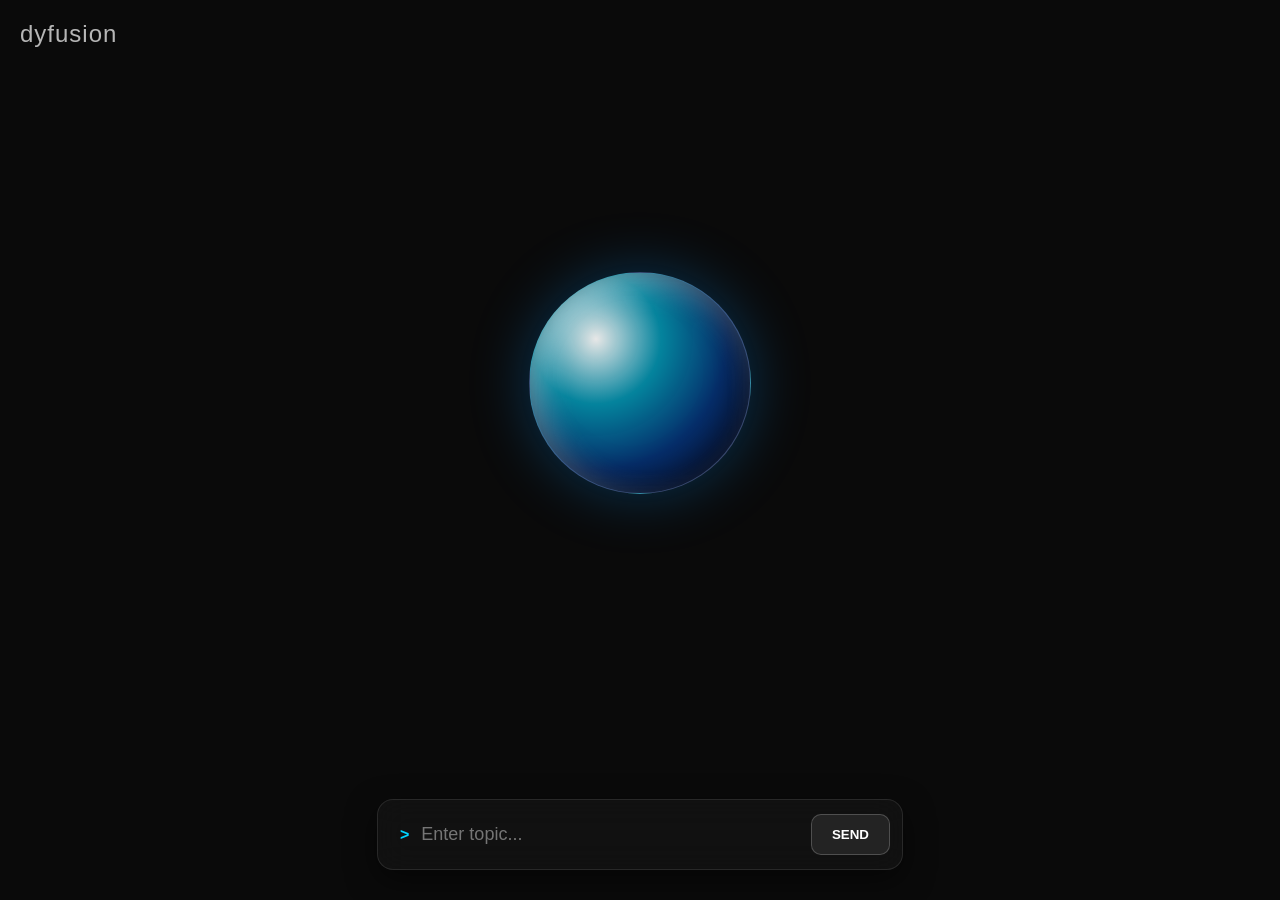
==== commit 57cc4285: "Update index.html" ====
--- a/index.html
+++ b/index.html
@@ -32,7 +32,7 @@
 }
 #scene-container {
     width: 100%;
-    height: 50%;
+    height: 85%;
     display: flex;
     justify-content: center;
     align-items: center;
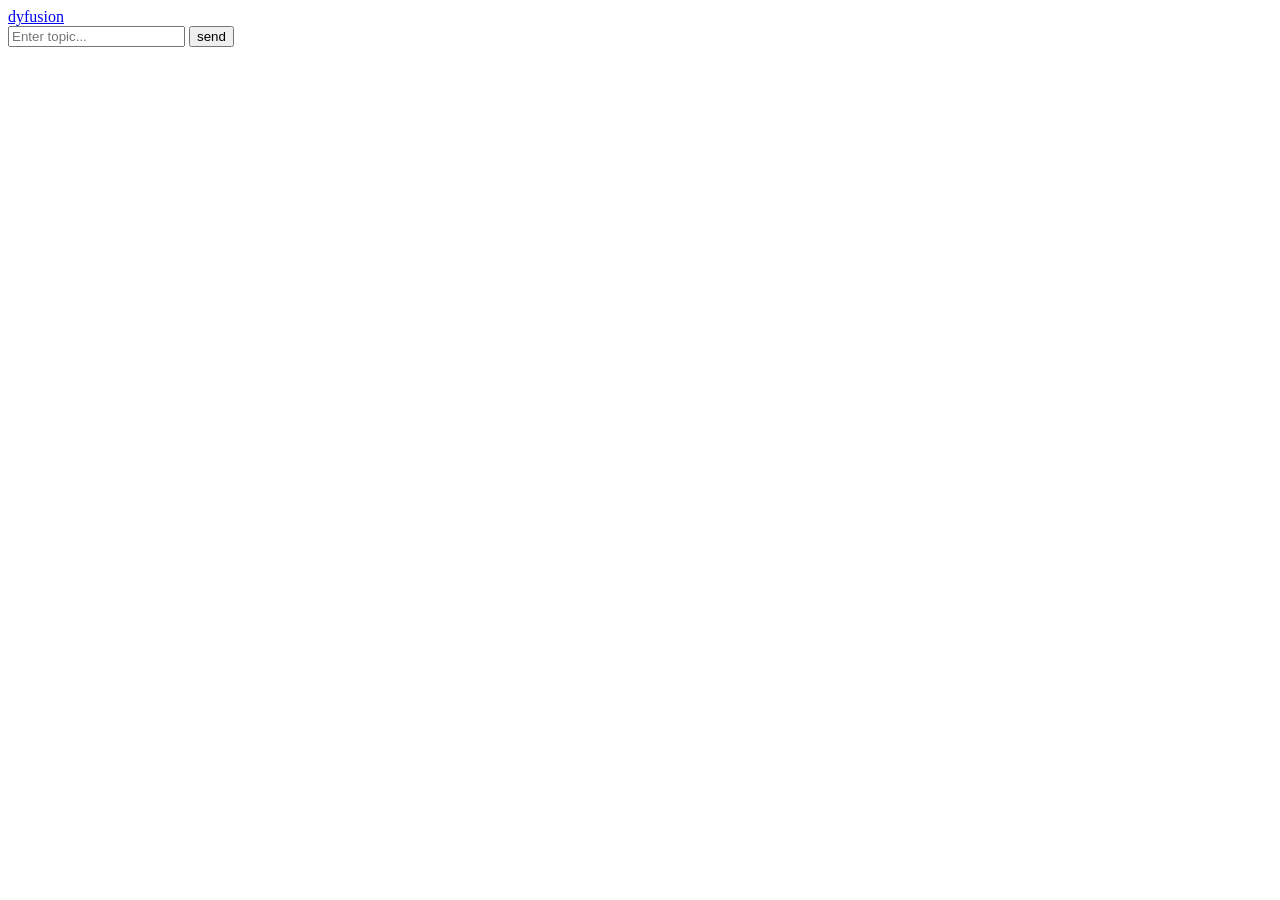
==== commit f32fbb72: "Update index.html" ====
--- a/index.html
+++ b/index.html
@@ -3,152 +3,12 @@
 <head>
 <meta charset="UTF-8">
 <meta name="viewport" content="width=device-width, initial-scale=1.0">
+<link rel="stylesheet" href="style.css">
 <title>dyfusion</title>
-<style>
-html, body {
-    margin: 0;
-    height: 100%;
-    background-color: #0a0a0a; 
-    overflow: hidden;
-    font-family: 'Inter', sans-serif;
-    color: white;
-}
-#logo {
-    position: absolute;
-    top: 20px;
-    left: 20px;
-    font-size: 24px;
-    letter-spacing: 1px;
-    user-select: none;
-    z-index: 10;
-}
-#logo a {
-    color: rgba(255, 255, 255, 0.7);
-    text-decoration: none;
-    transition: color 0.3s;
-}
-#logo a:hover {
-    color: #00d4ff;
-}
-#scene-container {
-    width: 100%;
-    height: 85%;
-    display: flex;
-    justify-content: center;
-    align-items: center;
-    position: relative;
-    overflow: hidden;
-}
-#dom-sphere {
-    width: 220px;
-    height: 220px;
-    background: radial-gradient(circle at 30% 30%, 
-                rgba(255, 255, 255, 0.9) 0%, 
-                rgba(0, 212, 255, 0.6) 30%, 
-                rgba(0, 102, 255, 0.4) 60%, 
-                rgba(0, 0, 150, 0.2) 100%);
-    border-radius: 50%;
-    box-shadow: 0 0 60px rgba(0, 149, 255, 0.3),
-                inset -10px -10px 30px rgba(0, 0, 0, 0.5),
-                inset 10px 10px 30px rgba(255, 255, 255, 0.4);
-    backdrop-filter: blur(15px);
-    border: 1px solid rgba(255, 255, 255, 0.2);
-    animation: liquid 8s infinite ease-in-out;
-}
-@keyframes liquid {
-    0%, 100% { border-radius: 50% 50% 50% 50%; transform: scale(1); }
-    33% { border-radius: 40% 60% 55% 45%; transform: scale(1.05); }
-    66% { border-radius: 60% 40% 45% 55%; transform: scale(0.95); }
-}
-#chatbox {
-    position: absolute;
-    bottom: 30px;
-    left: 50%;
-    transform: translateX(-50%);
-    width: 90%;
-    max-width: 500px;
-    background: rgba(255, 255, 255, 0.03);
-    border: 1px solid rgba(255, 255, 255, 0.1);
-    border-radius: 16px;
-    padding: 12px;
-    display: flex;
-    align-items: center;
-    backdrop-filter: blur(15px);
-    box-shadow: 0 10px 30px rgba(0,0,0,0.5);
-    z-index: 20;
-}
-#chatbox::before {
-    content: '>';
-    margin-left: 10px;
-    color: #00d4ff;
-    font-weight: bold;
-}
-#chatbox input {
-    flex: 1;
-    background: transparent;
-    border: none;
-    outline: none;
-    color: white;
-    font-size: 18px;
-    padding: 12px;
-}
-#chatbox button {
-    background: rgba(255, 255, 255, 0.08);
-    border: 1px solid rgba(255, 255, 255, 0.2);
-    border-radius: 10px;
-    color: white;
-    padding: 12px 20px;
-    cursor: pointer;
-    font-weight: 600;
-    text-transform: uppercase;
-}
-.dialog-box {
-    width: 90%;
-    max-width: 650px;
-    max-height: 60vh;
-    margin-top: -100px;
-    background: rgba(255, 255, 255, 0.05);
-    border: 1px solid rgba(255, 255, 255, 0.15);
-    border-radius: 24px;
-    padding: 30px;
-    color: #f0f0f0;
-    font-size: 18px;
-    line-height: 1.8;
-    white-space: pre-wrap; 
-    backdrop-filter: blur(25px);
-    overflow-y: auto;
-    animation: slideUp 0.7s ease forwards;
-}
-.dialog-box::-webkit-scrollbar {
-    width: 6px;
-}
-.dialog-box::-webkit-scrollbar-thumb {
-    background: rgba(255, 255, 255, 0.2);
-    border-radius: 10px;
-}
-@keyframes slideUp {
-    from { opacity: 0; transform: translateY(60px); }
-    to { opacity: 1; transform: translateY(0); }
-}
-.wiki-btn {
-    display: inline-block;
-    background: rgba(255, 255, 255, 0.1);
-    border: 1px solid rgba(255, 255, 255, 0.2);
-    color: #fff !important;
-    text-decoration: none;
-    padding: 10px 20px;
-    border-radius: 12px;
-    font-size: 15px;
-    margin-bottom: 20px;
-}
-@media (max-width: 600px) {
-    #dom-sphere { width: 180px; height: 180px; }
-    .dialog-box { padding: 20px; font-size: 16px; max-height: 55vh; }
-}
-</style>
+
 </head>
 <body>
-<div id="logo"><a href="https://perlch.github.io/dyfusion">dyfusion</a></div>
+<div id="logo"><a href="https://perlch.github.io">dyfusion</a></div>
 <div id="scene-container">
     <div id="dom-sphere"></div>
 </div>
@@ -156,116 +16,6 @@
     <input id="userInput" type="text" placeholder="Enter topic..." />
     <button id="sendBtn">send</button>
 </div>
-<script type="module">
-let sendClicks = 0;
-const SEP = '\u0001';
-
-class WordMarkovChain {
-    constructor(stateSize = 2) {
-        this.stateSize = stateSize;
-        this.transitions = new Map();
-        this.state = null;
-    }
-    tokenize(text) {
-        const tokens = [];
-        let cur = "";
-        for (let ch of text) {
-            if (ch === ' ' || ch === "\t") { if (cur) tokens.push(cur), cur = ""; }
-            else if (ch === "\n") { if (cur) tokens.push(cur), cur = ""; tokens.push("\n"); }
-            else if (".,:;?!".includes(ch)) { if (cur) tokens.push(cur), cur = ""; tokens.push(ch); }
-            else { cur += ch; }
-        }
-        if (cur) tokens.push(cur);
-        return tokens;
-    }
-    update(text) {
-        const words = this.tokenize(text);
-        if (this.stateSize >= words.length) return;
-        for (let i = 0; i <= words.length - this.stateSize - 1; i++) {
-            const s = words.slice(i, i + this.stateSize).join(SEP);
-            const nxt = words.slice(i + 1, i + this.stateSize + 1).join(SEP);
-            if (!this.transitions.has(s)) this.transitions.set(s, []);
-            this.transitions.get(s).push(nxt);
-        }
-    }
-    generate(length = 150) {
-        const keys = Array.from(this.transitions.keys());
-        if (!keys.length) return "";
-        this.state = keys[Math.floor(Math.random() * keys.length)];
-        const out = [this.state.split(SEP)[0]];
-        for (let i = 0; i < length; i++) {
-            const possible = this.transitions.get(this.state);
-            if (!possible) break;
-            this.state = possible[Math.floor(Math.random() * possible.length)];
-            out.push(this.state.split(SEP).pop());
-        }
-        return out.join(" ").replace(/\s+([.,:;?!])/g, '$1').replace(/\n /g, "\n");
-    }
-}
-
-async function get_info(topic) {
-    const lang = /([а-яё])/i.test(topic) ? "ru": "en";
-    try {
-        let res = await fetch(`https://${lang}.wikipedia.org/w/api.php?action=parse&page=${encodeURIComponent(topic)}&prop=text&format=json&formatversion=2&origin=*`);
-        let json = await res.json();
-        if (!json.parse) {
-            const sRes = await fetch(`https://${lang}.wikipedia.org/w/api.php?action=query&list=search&srsearch=${encodeURIComponent(topic)}&format=json&origin=*`);
-            const sJson = await sRes.json();
-            if (sJson.query?.search?.length > 0) {
-                const title = sJson.query.search[0].title;
-                res = await fetch(`https://${lang}.wikipedia.org/w/api.php?action=parse&page=${encodeURIComponent(title)}&prop=text&format=json&formatversion=2&origin=*`);
-                json = await res.json();
-                return { text: parse(json.parse.text), title };
-            }
-            return null;
-        }
-        return { text: parse(json.parse.text), title: topic };
-    } catch { return null; }
-}
-
-function parse(html) {
-    const d = document.createElement("div");
-    d.innerHTML = html;
-    d.querySelectorAll("table, sup, style, script, .navbox").forEach(n => n.remove());
-    return Array.from(d.querySelectorAll("p")).map(p => p.textContent).join("\n");
-}
-
-async function start() {
-    sendClicks++;
-    if (sendClicks === 2) { location.reload(); return; }
-    const val = document.getElementById('userInput').value.trim();
-    if (!val) return;
-    document.getElementById('sendBtn').textContent = 'reset';
-    const sphere = document.getElementById('dom-sphere');
-    if (sphere) {
-        sphere.style.transition = "all 0.5s ease";
-        sphere.style.opacity = "0";
-        setTimeout(() => sphere.remove(), 500);
-    }
-    const container = document.getElementById('scene-container');
-    const dialog = document.createElement('div');
-    dialog.className = 'dialog-box';
-    dialog.textContent = `Searching for "${val}"...`;
-    container.appendChild(dialog);
-    const result = await get_info(val);
-    if (!result) { dialog.textContent = "No matches found."; return; }
-    const mc = new WordMarkovChain(2);
-    mc.update(result.text);
-    dialog.innerHTML = '';
-    const lang = /([а-яё])/i.test(result.title) ? "ru": "en";
-    const btn = document.createElement('a');
-    btn.className = 'wiki-btn';
-    btn.href = `https://${lang}.wikipedia.org/wiki/${encodeURIComponent(result.title)}`;
-    btn.target = "_blank";
-    btn.textContent = `🔗 Source: ${result.title}`;
-    const txt = document.createElement('div');
-    txt.textContent = `${result.title.toUpperCase()}\n\n${mc.generate(200)}`;
-    dialog.appendChild(btn);
-    dialog.appendChild(txt);
-}
-
-document.getElementById('sendBtn').addEventListener('click', start);
-document.getElementById('userInput').addEventListener('keypress', (e) => { if(e.key === 'Enter') start(); });
-</script>
+<script src="script.js"></script>
 </body>
 </html>
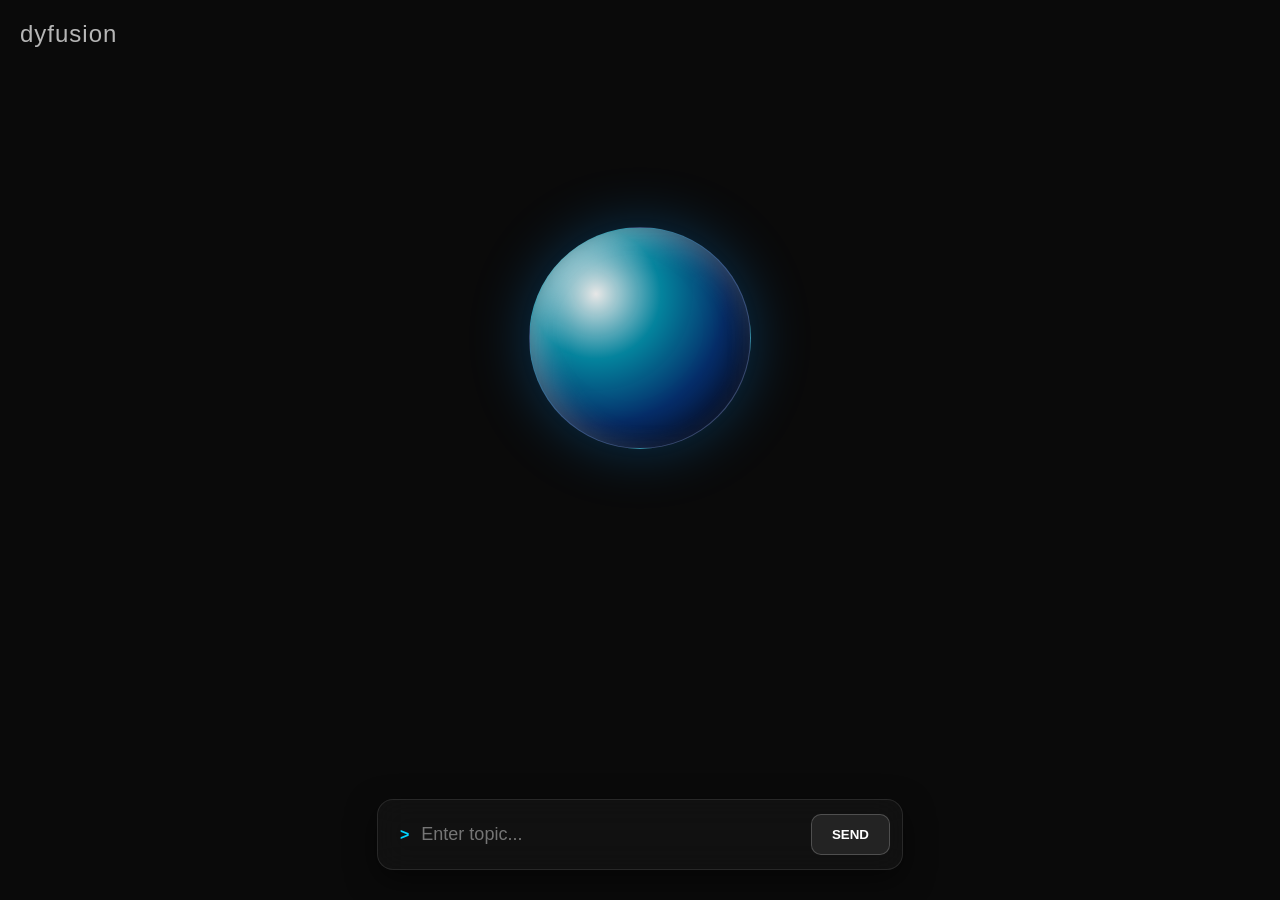
==== commit fac3dc7a: "Update index.html" ====
--- a/index.html
+++ b/index.html
@@ -8,7 +8,7 @@
 
 </head>
 <body>
-<div id="logo"><a href="https://perlch.github.io">dyfusion</a></div>
+<div id="logo"><a href="https://perlch.github.io/dyfusion">dyfusion</a></div>
 <div id="scene-container">
     <div id="dom-sphere"></div>
 </div>
--- a/style.css
+++ b/style.css
@@ -0,0 +1,140 @@
+html, body {
+    margin: 0;
+    height: 100%;
+    background-color: #0a0a0a; 
+    overflow: hidden;
+    font-family: 'Inter', sans-serif;
+    color: white;
+}
+#logo {
+    position: absolute;
+    top: 20px;
+    left: 20px;
+    font-size: 24px;
+    letter-spacing: 1px;
+    user-select: none;
+    z-index: 10;
+}
+#logo a {
+    color: rgba(255, 255, 255, 0.7);
+    text-decoration: none;
+    transition: color 0.3s;
+}
+#logo a:hover {
+    color: #00d4ff;
+}
+#scene-container {
+    width: 100%;
+    height: 75%;
+    display: flex;
+    justify-content: center;
+    align-items: center;
+    position: relative;
+    overflow: hidden;
+}
+#dom-sphere {
+    width: 220px;
+    height: 220px;
+    background: radial-gradient(circle at 30% 30%, 
+                rgba(255, 255, 255, 0.9) 0%, 
+                rgba(0, 212, 255, 0.6) 30%, 
+                rgba(0, 102, 255, 0.4) 60%, 
+                rgba(0, 0, 150, 0.2) 100%);
+    border-radius: 50%;
+    box-shadow: 0 0 60px rgba(0, 149, 255, 0.3),
+                inset -10px -10px 30px rgba(0, 0, 0, 0.5),
+                inset 10px 10px 30px rgba(255, 255, 255, 0.4);
+    backdrop-filter: blur(15px);
+    border: 1px solid rgba(255, 255, 255, 0.2);
+    animation: liquid 8s infinite ease-in-out;
+}
+@keyframes liquid {
+    0%, 100% { border-radius: 50% 50% 50% 50%; transform: scale(1); }
+    33% { border-radius: 40% 60% 55% 45%; transform: scale(1.05); }
+    66% { border-radius: 60% 40% 45% 55%; transform: scale(0.95); }
+}
+#chatbox {
+    position: absolute;
+    bottom: 30px;
+    left: 50%;
+    transform: translateX(-50%);
+    width: 90%;
+    max-width: 500px;
+    background: rgba(255, 255, 255, 0.03);
+    border: 1px solid rgba(255, 255, 255, 0.1);
+    border-radius: 16px;
+    padding: 12px;
+    display: flex;
+    align-items: center;
+    backdrop-filter: blur(15px);
+    box-shadow: 0 10px 30px rgba(0,0,0,0.5);
+    z-index: 20;
+}
+#chatbox::before {
+    content: '>';
+    margin-left: 10px;
+    color: #00d4ff;
+    font-weight: bold;
+}
+#chatbox input {
+    flex: 1;
+    background: transparent;
+    border: none;
+    outline: none;
+    color: white;
+    font-size: 18px;
+    padding: 12px;
+}
+#chatbox button {
+    background: rgba(255, 255, 255, 0.08);
+    border: 1px solid rgba(255, 255, 255, 0.2);
+    border-radius: 10px;
+    color: white;
+    padding: 12px 20px;
+    cursor: pointer;
+    font-weight: 600;
+    text-transform: uppercase;
+}
+.dialog-box {
+    width: 90%;
+    max-width: 650px;
+    max-height: 60vh;
+    margin-top: -100px;
+    background: rgba(255, 255, 255, 0.05);
+    border: 1px solid rgba(255, 255, 255, 0.15);
+    border-radius: 24px;
+    padding: 30px;
+    color: #f0f0f0;
+    font-size: 18px;
+    line-height: 1.8;
+    white-space: pre-wrap; 
+    backdrop-filter: blur(25px);
+    overflow-y: auto;
+    animation: slideUp 0.7s ease forwards;
+}
+.dialog-box::-webkit-scrollbar {
+    width: 6px;
+}
+.dialog-box::-webkit-scrollbar-thumb {
+    background: rgba(255, 255, 255, 0.2);
+    border-radius: 10px;
+}
+@keyframes slideUp {
+    from { opacity: 0; transform: translateY(60px); }
+    to { opacity: 1; transform: translateY(0); }
+}
+.wiki-btn {
+    display: inline-block;
+    background: rgba(255, 255, 255, 0.1);
+    border: 1px solid rgba(255, 255, 255, 0.2);
+    color: #fff !important;
+    text-decoration: none;
+    padding: 10px 20px;
+    border-radius: 12px;
+    font-size: 15px;
+    margin-bottom: 20px;
+}
+@media (max-width: 600px) {
+    #dom-sphere { width: 180px; height: 180px; }
+    .dialog-box { padding: 20px; font-size: 16px; max-height: 55vh; }
+}
